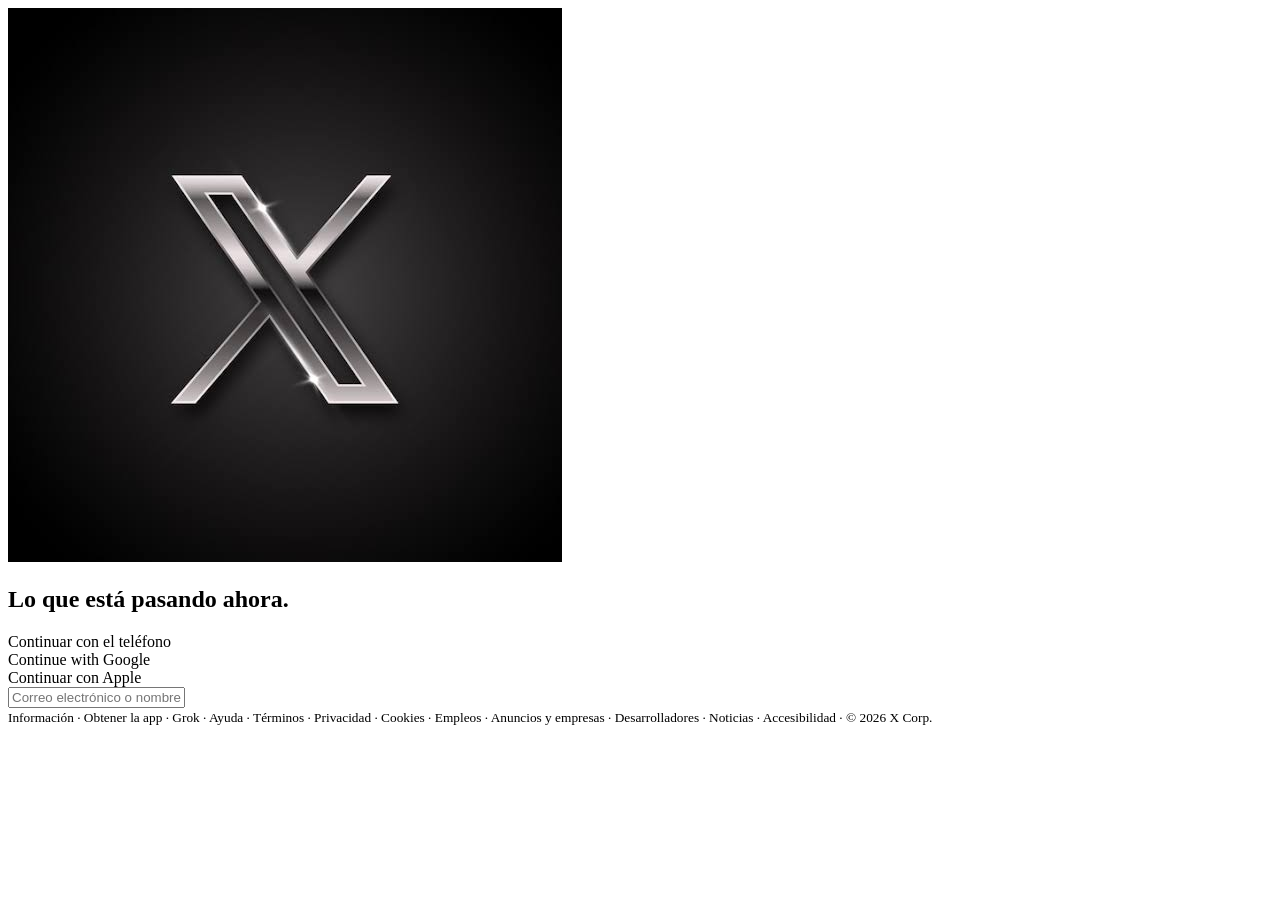
==== index.html @ a4e84bc2 "Segundo dia login page" ====
<!DOCTYPE html>
<html>
<head>
<link rel ="stylesheet" href ="css/diseño.css">
<image class="logo" alt="la imagen del logo" src ="imagenes/logoX.jpg">
</head>

<body>
    <section class="pasando">
        <div>
            <h1>Lo que está pasando ahora.</h1>
        </div>
    </section>
    <section class="continuacion">
        <article class="telefono">
            Continuar con el teléfono
        </article>
        <article class="Google">
            Continue with Google
        </article>
        <article class ="Apple">
            Continuar con Apple
        </article>
    </section>
    <section class="correo">
        <aside>
            <input type="text" required placeholder="Correo electrónico o nombre de usuario">
        </aside>
    </section>
</body>
<footer class="secciones">
    <small>Información · Obtener la app · Grok · Ayuda ·
         Términos · Privacidad · Cookies · Empleos · Anuncios y empresas
          · Desarrolladores · Noticias · Accesibilidad · 
          © 2026 X Corp.
    </small>
</footer>
</html>
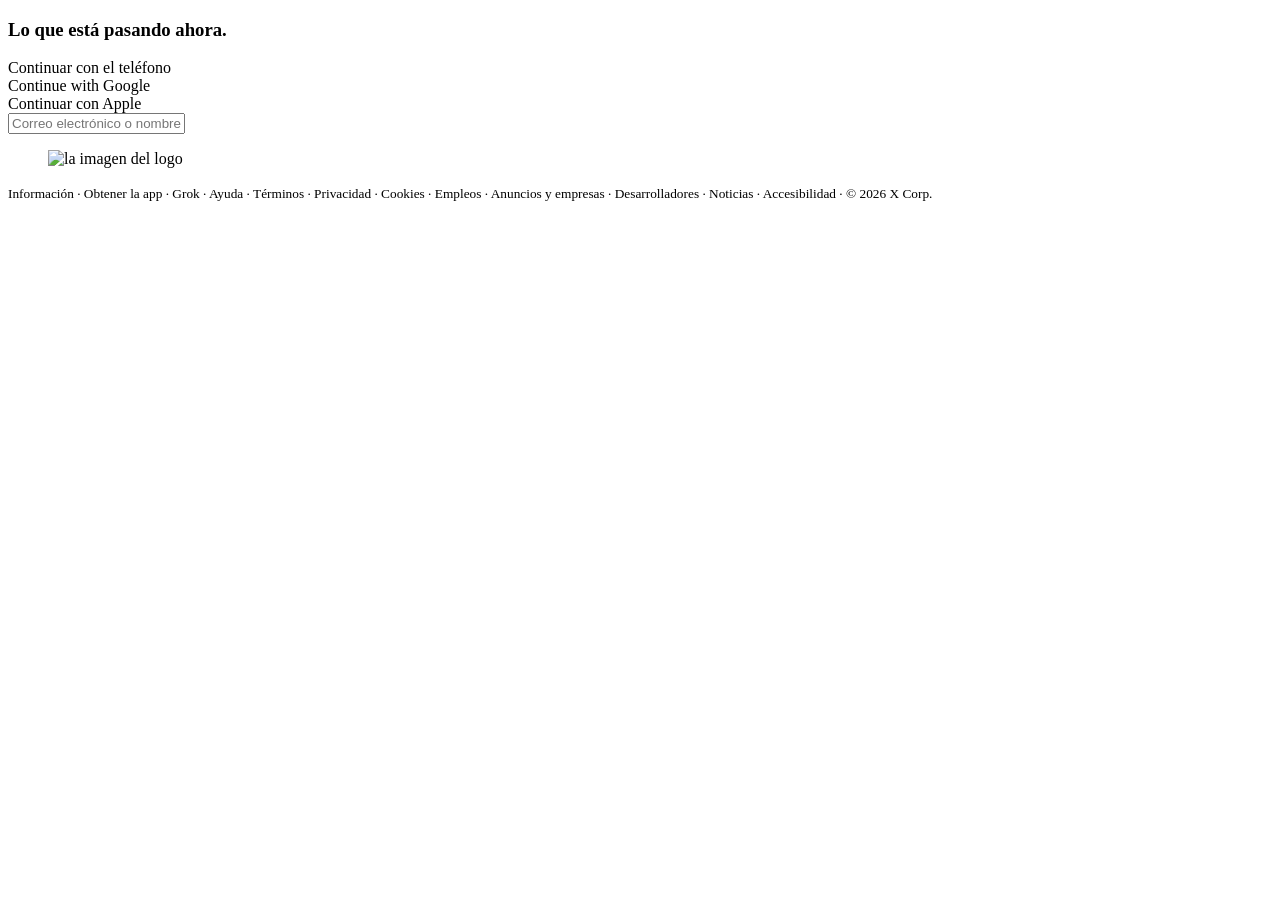
==== commit a85a3afa: "Logo ya centrado usando flexbox y descubrimiento de cajas" ====
--- a/index.html
+++ b/index.html
@@ -2,10 +2,10 @@
 <html>
 <head>
 <link rel ="stylesheet" href ="css/diseño.css">
-<image class="logo" alt="la imagen del logo" src ="imagenes/logoX.jpg">
 </head>
 
 <body>
+    <section>
     <section class="pasando">
         <div>
             <h1>Lo que está pasando ahora.</h1>
@@ -24,8 +24,14 @@
     </section>
     <section class="correo">
         <aside>
-            <input type="text" required placeholder="Correo electrónico o nombre de usuario">
+            <input type="text" required 
+            placeholder="Correo electrónico o nombre de usuario">
         </aside>
+    </section>
+        <figure>
+            <image class="logo" fetchpriority="high"
+            alt="la imagen del logo" src ="imagenes/logoX.png">
+        </figure>
     </section>
 </body>
 <footer class="secciones">
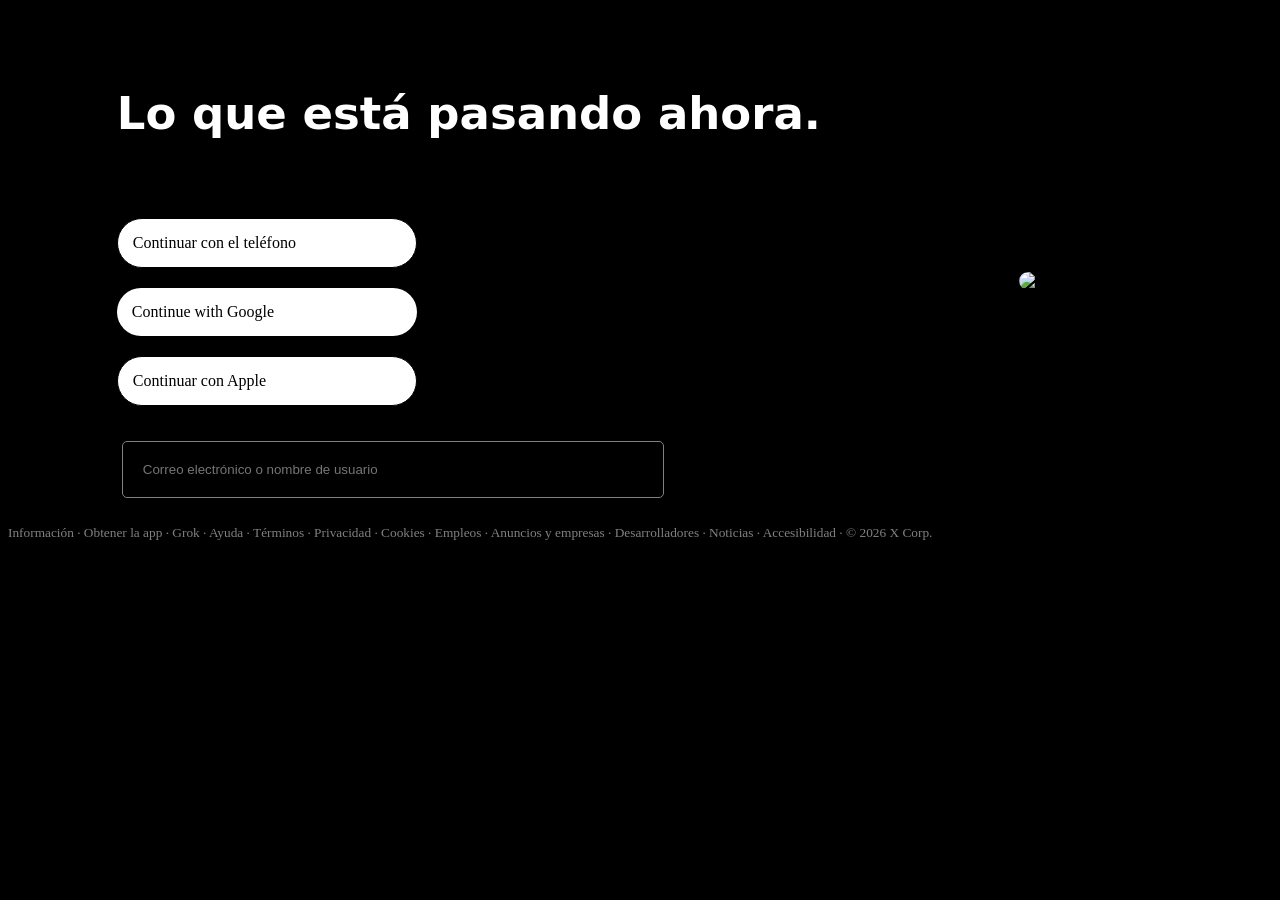
==== commit 35ad7055: "Logo ya colocado donde lo quería tener(2)" ====
--- a/index.html
+++ b/index.html
@@ -5,7 +5,8 @@
 </head>
 
 <body>
-    <section>
+    <main class ="contenedor-principal">
+    <div class ="zona-texto">
     <section class="pasando">
         <div>
             <h1>Lo que está pasando ahora.</h1>
@@ -28,12 +29,12 @@
             placeholder="Correo electrónico o nombre de usuario">
         </aside>
     </section>
-        <figure>
-            <image class="logo" fetchpriority="high"
+    </div>
+        <figure class="zona-logo">
+            <img class="logo" fetchpriority="high"
             alt="la imagen del logo" src ="imagenes/logoX.png">
         </figure>
-    </section>
-</body>
+    </main>
 <footer class="secciones">
     <small>Información · Obtener la app · Grok · Ayuda ·
          Términos · Privacidad · Cookies · Empleos · Anuncios y empresas
@@ -41,4 +42,5 @@
           © 2026 X Corp.
     </small>
 </footer>
+</body>
 </html>
--- a/css/diseño.css
+++ b/css/diseño.css
@@ -0,0 +1,72 @@
+body{
+    background: black
+}
+
+.logo{
+    max-width: 750%;
+    width: 400px;
+    height: auto;
+    border-radius: 70px;
+    background: radial-gradient(circle at the top left, purple, red);
+}
+
+.contenedor-principal{
+    display: flex;
+    flex-direction:row;
+    justify-content: space-around;
+    align-items: center;
+    width: 100%;
+    margin-top: 50px;
+}
+.correo{
+    margin-top: 20px;
+    padding: 15px;
+}
+.correo input{
+    padding: 20px;
+    margin-left: 20px;
+    border: 1px solid grey;
+    border-radius: 5px;
+    background: black;
+    width: 500px;
+}
+.pasando{
+    color: white;
+    padding-left: 30px;
+    padding-bottom: 40px;
+    font-size: 30px;
+    font-family: system-ui, -apple-system, BlinkMacSystemFont, 'Segoe UI', 
+    Roboto, Oxygen, Ubuntu, Cantarell, 
+    'Open Sans', 'Helvetica Neue', sans-serif;
+}
+.continuacion{
+    padding-left: 30px;
+    width: 300px;
+}
+
+.continuacion .telefono{
+    color: black;
+    border: 1px solid;
+    padding: 15px;
+    background: white;
+    border-radius: 100px;
+}
+.continuacion .Google{
+    margin-top: 20px;
+    color: black;
+    background: white;
+    padding: 15px;
+    border-radius: 100px;
+}
+.continuacion .Apple{
+    margin-top: 20px;
+    color: black;
+    background: white;
+    padding: 15px;
+    border: 1px solid;
+    border-radius: 100px;    
+}
+.secciones{
+    padding-top: 10px;
+    color:grey;
+}
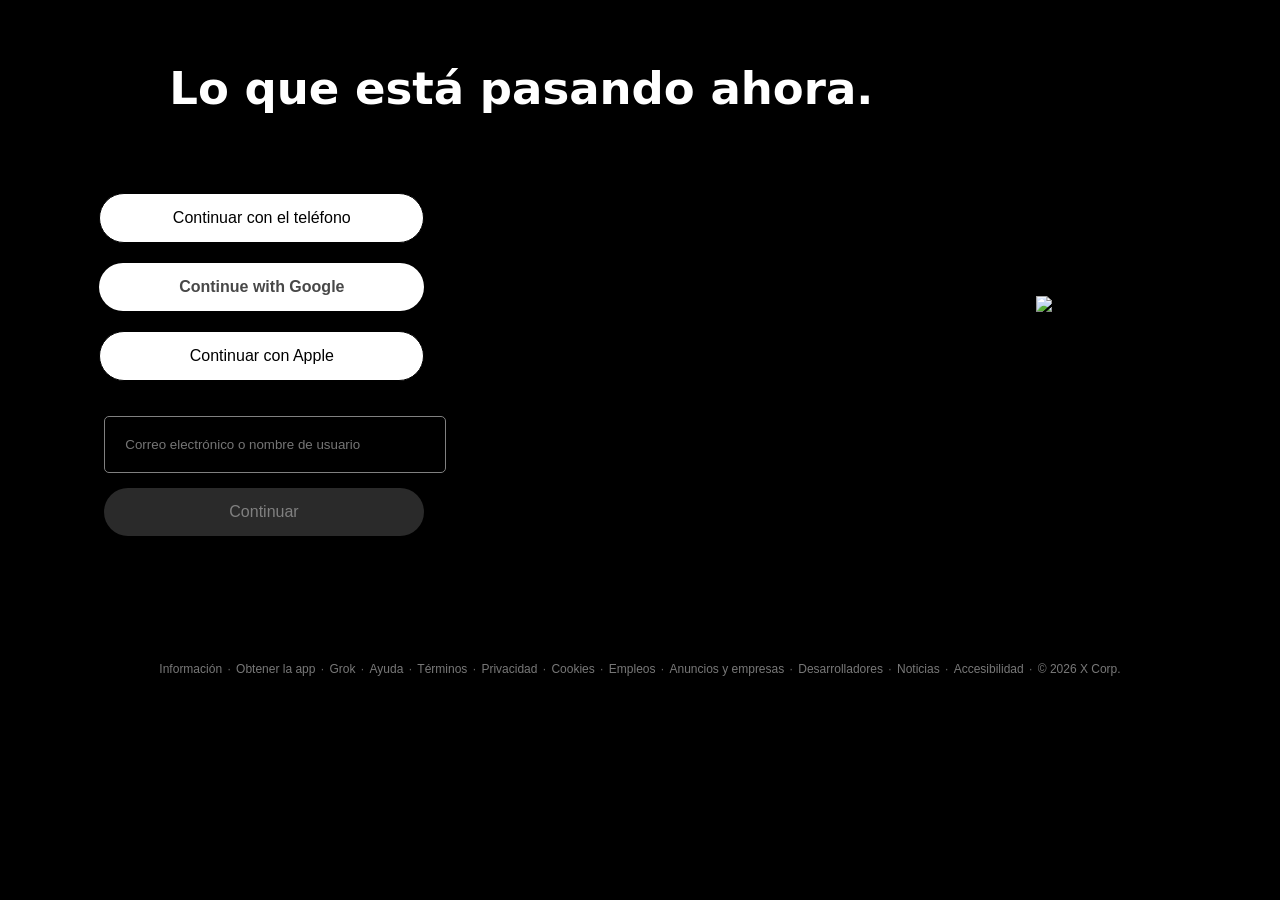
==== commit 7868fea9: "Día 3 con el login ya casi terminado" ====
--- a/index.html
+++ b/index.html
@@ -6,41 +6,48 @@
 
 <body>
     <main class ="contenedor-principal">
-    <div class ="zona-texto">
-    <section class="pasando">
-        <div>
-            <h1>Lo que está pasando ahora.</h1>
+
+        <div class ="zona-texto">
+            <section class="pasando">
+                <div>
+                    <h1>Lo que está pasando ahora.</h1 >
+                </div>
+            </section>
+            <section class="continuacion">
+                <article class="telefono">
+                    Continuar con el teléfono
+                </article>      
+                <article class="Google">
+                    Continue with Google
+                </article>
+                <article class ="Apple">
+                    Continuar con Apple
+                </article>
+            </section>
+            <section class="correo">
+                <aside>
+                    <input type="text" required 
+                    placeholder="Correo electrónico o nombre de usuario">
+                </aside>
+            </section>
+
+            <a class="siguiente" href="#">Continuar</a>
         </div>
-    </section>
-    <section class="continuacion">
-        <article class="telefono">
-            Continuar con el teléfono
-        </article>
-        <article class="Google">
-            Continue with Google
-        </article>
-        <article class ="Apple">
-            Continuar con Apple
-        </article>
-    </section>
-    <section class="correo">
-        <aside>
-            <input type="text" required 
-            placeholder="Correo electrónico o nombre de usuario">
-        </aside>
-    </section>
-    </div>
+
         <figure class="zona-logo">
             <img class="logo" fetchpriority="high"
             alt="la imagen del logo" src ="imagenes/logoX.png">
         </figure>
+
     </main>
-<footer class="secciones">
-    <small>Información · Obtener la app · Grok · Ayuda ·
-         Términos · Privacidad · Cookies · Empleos · Anuncios y empresas
-          · Desarrolladores · Noticias · Accesibilidad · 
-          © 2026 X Corp.
-    </small>
-</footer>
+    <footer class="secciones">
+        <a class="enlace" href ="#">Información</a> · <a class="enlace" href="#">Obtener la app</a>  ·  
+        <a class="enlace" href="#">Grok</a>  ·  <a class="enlace" href="#">Ayuda</a>  ·
+        <a class="enlace" href="#">Términos</a>  ·  <a class="enlace" href="#">Privacidad</a>  ·  
+        <a class="enlace" href="#">Cookies</a>  ·  <a class="enlace" href="#">Empleos</a>  ·  
+        <a class="enlace" href="#">Anuncios y empresas</a> ·  <a class="enlace" href="#">Desarrolladores</a>  ·  
+        <a class="enlace" href="#">Noticias</a> ·  <a class="enlace" href="#">Accesibilidad</a>  ·
+        <a class="enlace" href="#">© 2026 X Corp.</a>
+    </footer>
 </body>
 </html>
--- a/css/diseño.css
+++ b/css/diseño.css
@@ -4,10 +4,19 @@
 
 .logo{
     max-width: 750%;
+    padding-top: 50px;
     width: 400px;
     height: auto;
-    border-radius: 70px;
     background: radial-gradient(circle at the top left, purple, red);
+    animation: pulsar 1500ms ease-in-out infinite alternate;
+}
+@keyframes pulsar {
+    from{
+        transform: scale(1); opacity:0.6;
+    }
+    to{
+        transform:scale(1.1);opacity:1;
+    }
 }
 
 .contenedor-principal{
@@ -16,7 +25,7 @@
     justify-content: space-around;
     align-items: center;
     width: 100%;
-    margin-top: 50px;
+    margin-top: 25px;
 }
 .correo{
     margin-top: 20px;
@@ -28,11 +37,11 @@
     border: 1px solid grey;
     border-radius: 5px;
     background: black;
-    width: 500px;
+    width: 300px;
 }
 .pasando{
     color: white;
-    padding-left: 30px;
+    padding-left: 100px;
     padding-bottom: 40px;
     font-size: 30px;
     font-family: system-ui, -apple-system, BlinkMacSystemFont, 'Segoe UI', 
@@ -41,7 +50,8 @@
 }
 .continuacion{
     padding-left: 30px;
-    width: 300px;
+    width: 325px;
+    text-align: center;
 }
 
 .continuacion .telefono{
@@ -50,13 +60,16 @@
     padding: 15px;
     background: white;
     border-radius: 100px;
+    font-family: Arial, "Helvetica Neue", Helvetica, sans-serif;
 }
 .continuacion .Google{
     margin-top: 20px;
-    color: black;
+    color: rgb(72, 72, 72);
     background: white;
     padding: 15px;
     border-radius: 100px;
+    font-family: sans-serif;
+    font-weight: 550;
 }
 .continuacion .Apple{
     margin-top: 20px;
@@ -65,8 +78,27 @@
     padding: 15px;
     border: 1px solid;
     border-radius: 100px;    
+    font-family: Arial, Helvetica, sans-serif;
 }
 .secciones{
-    padding-top: 10px;
-    color:grey;
+    font-family:Arial, Helvetica, sans-serif;
+    font-size: 12px;
+    padding-top: 10%;
+    text-align: center;
+    color: rgb(103, 103, 103);
 }
+.secciones .enlace{
+    color: rgb(120, 120, 120);
+    text-decoration: none;
+    padding: 0px 2px;
+}
+.siguiente{
+    font-family: Arial, Helvetica, sans-serif;
+    color: grey;
+    text-decoration: none;
+    border-radius: 100px;
+    background: rgb(42, 42, 42);
+    display: inline-block;
+    margin-left:35px;
+    padding: 15px 125px;
+}
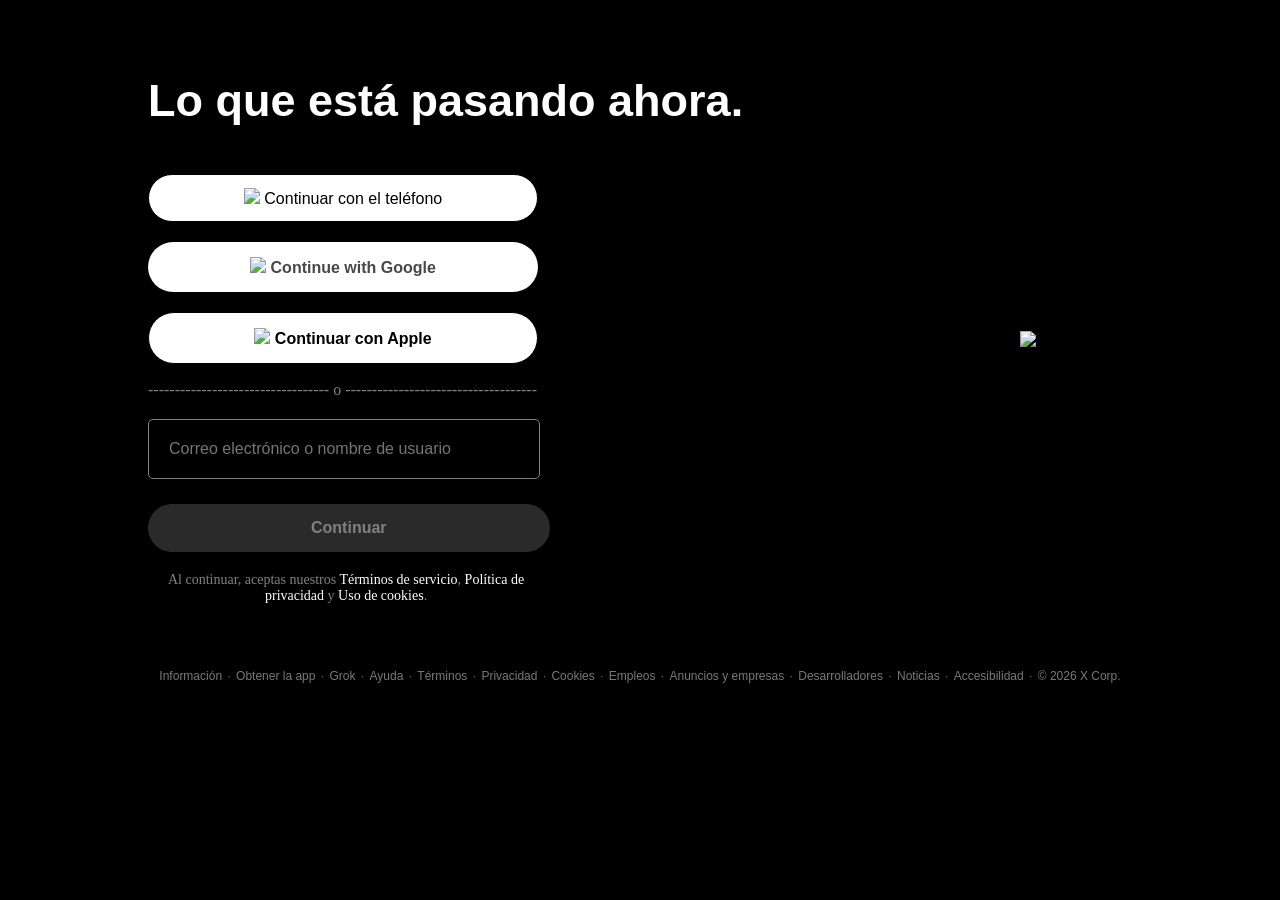
==== commit 735b8fcb: "login screen done v1" ====
--- a/index.html
+++ b/index.html
@@ -14,15 +14,21 @@
                 </div>
             </section>
             <section class="continuacion">
-                <article class="telefono">
+                <article class="telefono" href="#">
+                    <image class="icono-telefono" src="imagenes/iconoTelefono.jpg">
                     Continuar con el teléfono
                 </article>      
-                <article class="Google">
+                <article class="Google" href="#">
+                    <image class="icono-google" src="imagenes/iconoGoogle.png"></image>
                     Continue with Google
                 </article>
-                <article class ="Apple">
+                <article class ="Apple" href="#">
+                    <image class="icono-apple" src="imagenes/iconoApple.png"></image>
                     Continuar con Apple
                 </article>
+            </section>
+            <section class="separador">
+                ---------------------------------- o ------------------------------------
             </section>
             <section class="correo">
                 <aside>
@@ -32,6 +38,14 @@
             </section>
 
             <a class="siguiente" href="#">Continuar</a>
+            <footer class="condicion">
+                <div class="aceptar">
+                    Al continuar, aceptas nuestros
+                    <a class = "política" href="#"> Términos de servicio</a>,
+                    <a class = "política" href="#"> Política de <br>privacidad</a>
+                    y <a class = "política" href="#"> Uso de cookies</a>.
+                </div>
+            </footer>
         </div>
 
         <figure class="zona-logo">
--- a/css/diseño.css
+++ b/css/diseño.css
@@ -1,12 +1,13 @@
 body{
-    background: black
+    background: black;
 }
 
 .logo{
     max-width: 750%;
-    padding-top: 50px;
+    padding-top: 70px;
     width: 400px;
     height: auto;
+    padding-right: 90px;
     background: radial-gradient(circle at the top left, purple, red);
     animation: pulsar 1500ms ease-in-out infinite alternate;
 }
@@ -15,7 +16,7 @@
         transform: scale(1); opacity:0.6;
     }
     to{
-        transform:scale(1.1);opacity:1;
+        transform:scale(1.001);opacity:1;
     }
 }
 
@@ -27,39 +28,41 @@
     width: 100%;
     margin-top: 25px;
 }
-.correo{
-    margin-top: 20px;
-    padding: 15px;
+.zona-texto{
+    margin-left: 140px;
 }
-.correo input{
-    padding: 20px;
-    margin-left: 20px;
-    border: 1px solid grey;
-    border-radius: 5px;
-    background: black;
-    width: 300px;
-}
+
 .pasando{
-    color: white;
-    padding-left: 100px;
-    padding-bottom: 40px;
+    margin-top:50px;
+    color: rgb(255, 255, 255);
+    padding-bottom: 10px;
+    font-weight: 7000;
     font-size: 30px;
-    font-family: system-ui, -apple-system, BlinkMacSystemFont, 'Segoe UI', 
-    Roboto, Oxygen, Ubuntu, Cantarell, 
-    'Open Sans', 'Helvetica Neue', sans-serif;
+    font-family:Arial, Helvetica, sans-serif;
 }
 .continuacion{
-    padding-left: 30px;
-    width: 325px;
+    width: 390px;
     text-align: center;
 }
 
+.icono-telefono{
+    width: 17px;;
+}
+.icono-google{
+    width: 17px;
+}
+.icono-apple{
+    width: 14px;
+
+}
+
 .continuacion .telefono{
-    color: black;
+    color: rgb(0, 0, 0);
     border: 1px solid;
-    padding: 15px;
+    padding: 13px;
     background: white;
     border-radius: 100px;
+    font-weight: 200;
     font-family: Arial, "Helvetica Neue", Helvetica, sans-serif;
 }
 .continuacion .Google{
@@ -75,15 +78,62 @@
     margin-top: 20px;
     color: black;
     background: white;
+    font-weight: 600;
     padding: 15px;
     border: 1px solid;
     border-radius: 100px;    
     font-family: Arial, Helvetica, sans-serif;
 }
+
+.separador{
+    padding-top:2%;
+    color: grey;
+}
+
+.correo{
+    margin-top: 20px;
+}
+.correo input{
+    font-family:sans-serif;
+    font-size: 100%;
+    padding: 20px;
+    border: 1px solid grey;
+    border-radius: 5px;
+    background: black;
+    width: 350px;
+}
+
+.siguiente{
+    font-family: Arial, Helvetica, sans-serif;
+    margin-top: 25px;
+    color: grey;
+    text-decoration: none;
+    font-weight: 700;
+    border-radius: 100px;
+    background: rgb(42, 42, 42);
+    display: inline-block;
+    padding: 15px 163px;
+}
+
+.condicion{
+    font-size: 14px;
+    display: inline-block;
+    padding-top: 20px;
+    padding-left: 20px;
+    color: grey;
+    text-align: center;
+    padding-right: 100px;
+}
+
+.condicion .política{
+    text-decoration: none;
+    color: white;
+}
+
 .secciones{
     font-family:Arial, Helvetica, sans-serif;
     font-size: 12px;
-    padding-top: 10%;
+    padding-top: 65px;
     text-align: center;
     color: rgb(103, 103, 103);
 }
@@ -91,14 +141,4 @@
     color: rgb(120, 120, 120);
     text-decoration: none;
     padding: 0px 2px;
-}
-.siguiente{
-    font-family: Arial, Helvetica, sans-serif;
-    color: grey;
-    text-decoration: none;
-    border-radius: 100px;
-    background: rgb(42, 42, 42);
-    display: inline-block;
-    margin-left:35px;
-    padding: 15px 125px;
-}
+}
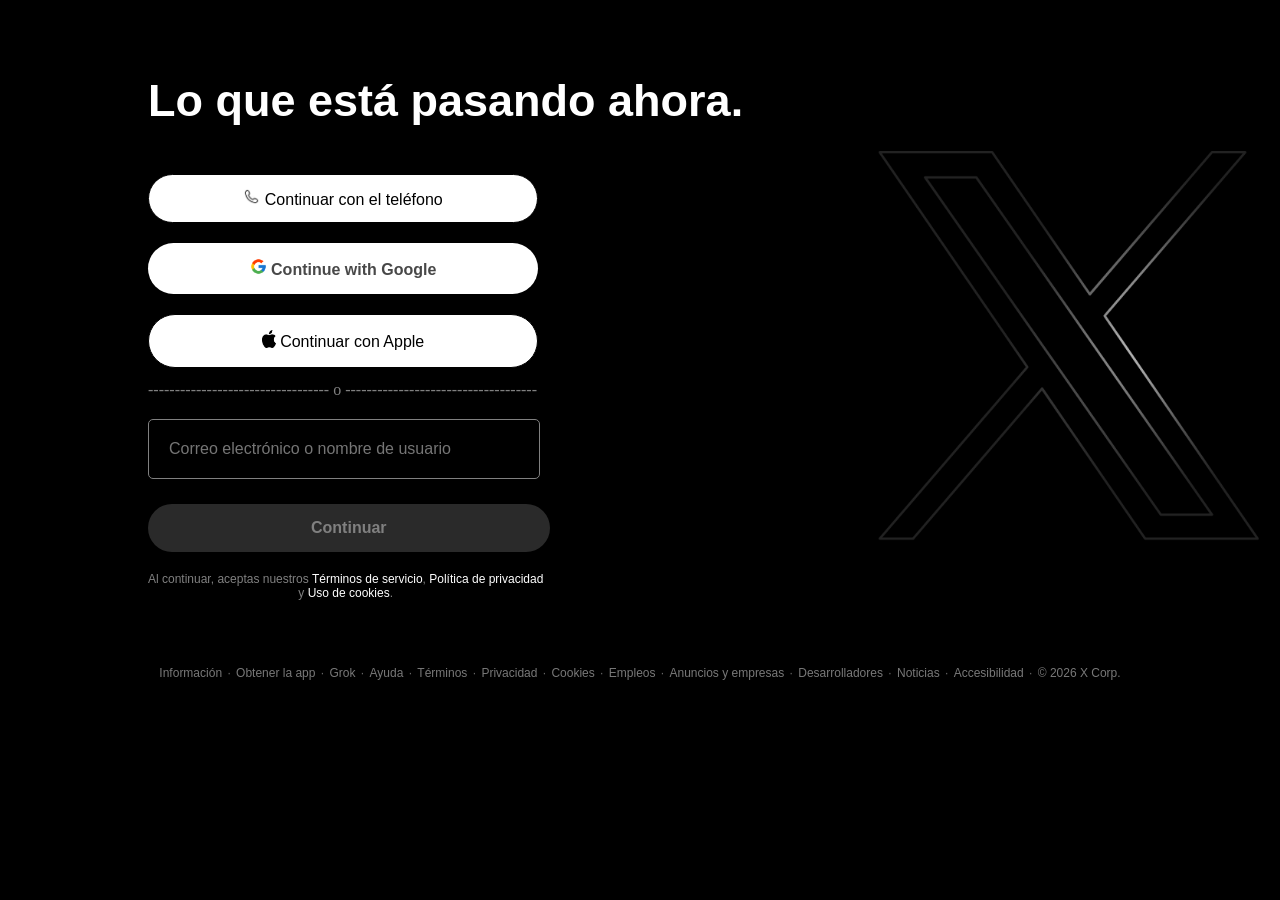
==== commit 85c5e3d3: "Merge branch 'main' of https://github.com/chenyuzhao0/ClonTwitter" ====
--- a/index.html
+++ b/index.html
@@ -14,16 +14,16 @@
                 </div>
             </section>
             <section class="continuacion">
-                <article class="telefono" href="#">
-                    <image class="icono-telefono" src="imagenes/iconoTelefono.jpg">
+                <article class="telefono">
+                    <img class="icono-telefono" src="imagenes/iconoTelefono.jpg">
                     Continuar con el teléfono
                 </article>      
-                <article class="Google" href="#">
-                    <image class="icono-google" src="imagenes/iconoGoogle.png"></image>
+                <article class="Google">
+                    <img class="icono-google" src="imagenes/iconoGoogle.png">
                     Continue with Google
                 </article>
-                <article class ="Apple" href="#">
-                    <image class="icono-apple" src="imagenes/iconoApple.png"></image>
+                <article class ="Apple">
+                    <img class="icono-apple" src="imagenes/iconoApple.png">
                     Continuar con Apple
                 </article>
             </section>
@@ -31,10 +31,10 @@
                 ---------------------------------- o ------------------------------------
             </section>
             <section class="correo">
-                <aside>
+                <form>
                     <input type="text" required 
                     placeholder="Correo electrónico o nombre de usuario">
-                </aside>
+                </form>
             </section>
 
             <a class="siguiente" href="#">Continuar</a>
@@ -42,7 +42,7 @@
                 <div class="aceptar">
                     Al continuar, aceptas nuestros
                     <a class = "política" href="#"> Términos de servicio</a>,
-                    <a class = "política" href="#"> Política de <br>privacidad</a>
+                    <a class = "política" href="#"> Política de privacidad</a><br>
                     y <a class = "política" href="#"> Uso de cookies</a>.
                 </div>
             </footer>
--- a/css/diseño.css
+++ b/css/diseño.css
@@ -23,8 +23,8 @@
 .contenedor-principal{
     display: flex;
     flex-direction:row;
-    justify-content: space-around;
-    align-items: center;
+    justify-content:space-between;
+    align-items:center;
     width: 100%;
     margin-top: 25px;
 }
@@ -36,7 +36,7 @@
     margin-top:50px;
     color: rgb(255, 255, 255);
     padding-bottom: 10px;
-    font-weight: 7000;
+    font-weight: 900;
     font-size: 30px;
     font-family:Arial, Helvetica, sans-serif;
 }
@@ -78,7 +78,6 @@
     margin-top: 20px;
     color: black;
     background: white;
-    font-weight: 600;
     padding: 15px;
     border: 1px solid;
     border-radius: 100px;    
@@ -116,10 +115,11 @@
 }
 
 .condicion{
-    font-size: 14px;
+    font-family: Arial, Helvetica, sans-serif;
+    font-size: 12px;
     display: inline-block;
     padding-top: 20px;
-    padding-left: 20px;
+    padding-left: 0px;
     color: grey;
     text-align: center;
     padding-right: 100px;
